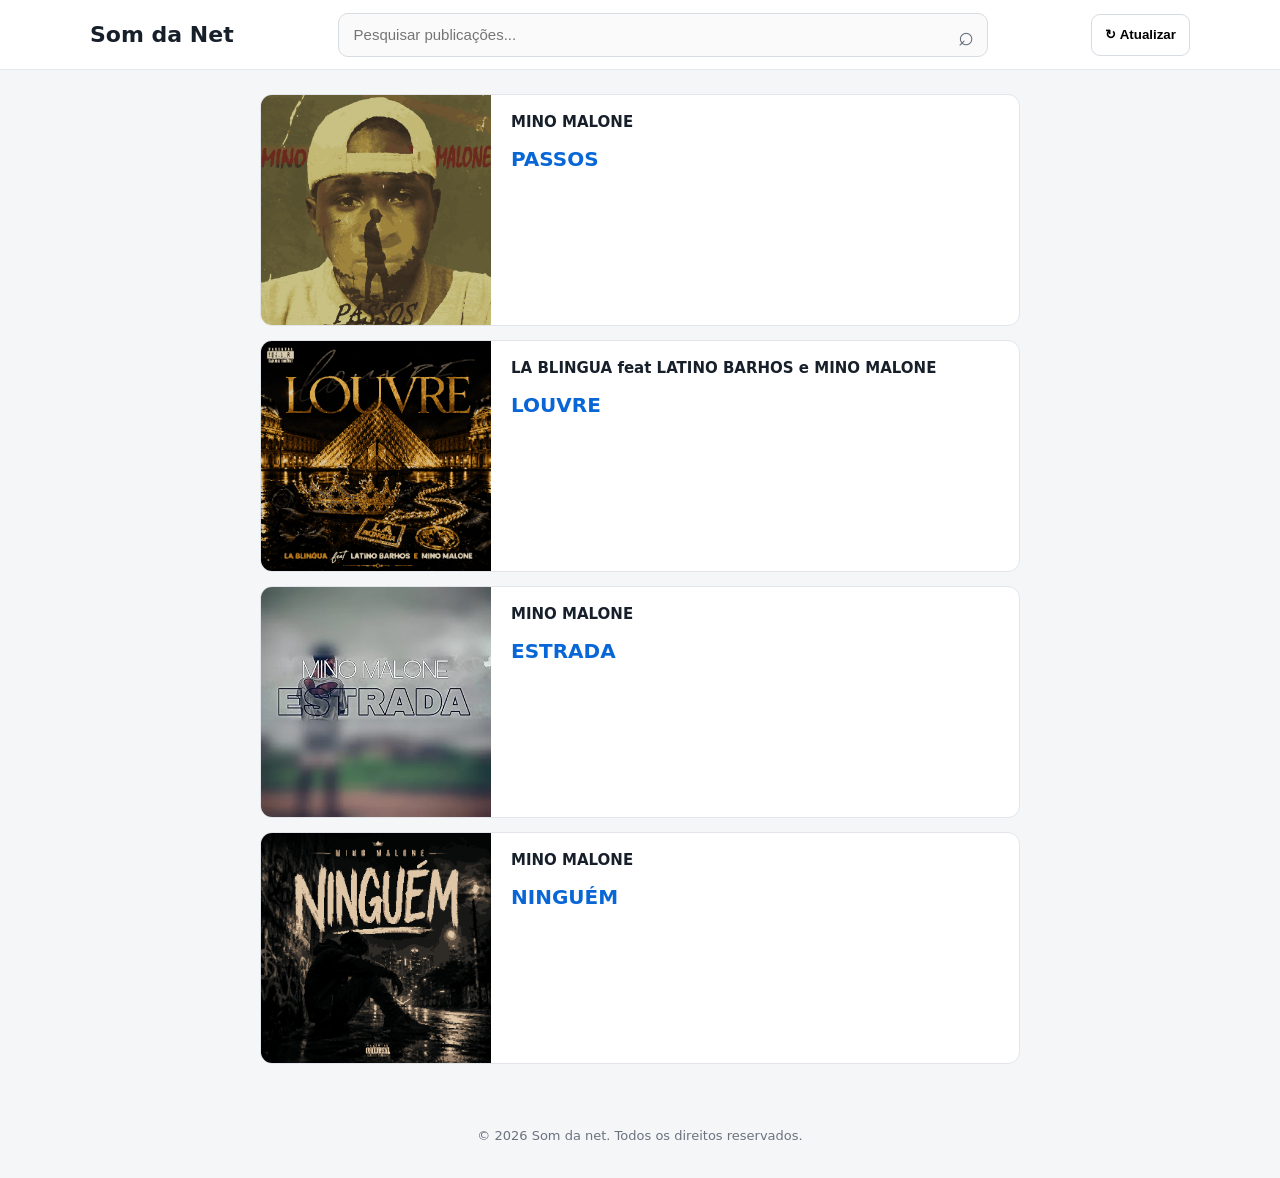
==== index.html @ 211494f0 "Correct title and footer text casing" ====
<!DOCTYPE html>
<html lang="pt">
<head>
  <meta charset="UTF-8">
  <meta name="viewport" content="width=device-width, initial-scale=1.0">
  <title>Som da Net</title>
  <link rel="stylesheet" href="style.css">
</head>
<body>

  <header class="topbar">
    <div class="logo">Som da Net</div>

    <div class="search-wrap">
      <input id="searchInput" type="search" placeholder="Pesquisar publicações..." autocomplete="off">
      <span>⌕</span>
    </div>

    <!-- BOTÃO ATUALIZAR: serve somente para atualizar/recarregar a página -->
    <button id="refreshBtn" class="refresh-btn" title="Atualizar página" aria-label="Atualizar página">
      ↻ <span>Atualizar</span>
    </button>
  </header>

  <main class="container">

    <!-- COLOQUE AQUI O CÓDIGO DO ADSENSE -->
    <!-- Exemplo: cole aqui o código fornecido pelo Google AdSense. -->
    <div class="ad-slot" id="ad-top"></div>

    <section id="feed" class="feed"></section>

    <div id="noResults" class="no-results" hidden>
      <div class="search-icon">⌕</div>
      <strong>Sem resultado</strong>
      <p>Nenhuma publicação encontrada para sua pesquisa.</p>
    </div>

    <!-- COLOQUE AQUI O CÓDIGO DO ADSENSE, SE QUISER OUTRO ANÚNCIO -->
    <div class="ad-slot" id="ad-bottom"></div>

  </main>

  <footer>© 2026 Som da net. Todos os direitos reservados.</footer>

  <script src="script.js"></script>
</body>
</html>
---- style.css ----
* {
  box-sizing: border-box;
}

body {
  margin: 0;
  background: #f5f6f8;
  color: #17202a;
  font-family: system-ui, -apple-system, BlinkMacSystemFont, "Segoe UI", Roboto, Arial, sans-serif;
}

.topbar {
  position: sticky;
  top: 0;
  z-index: 20;
  min-height: 70px;
  background: #fff;
  border-bottom: 1px solid #e5e7eb;
  display: flex;
  align-items: center;
  gap: 22px;
  padding: 12px max(18px, calc((100% - 1100px) / 2));
}

.logo {
  font-size: 22px;
  font-weight: 800;
  white-space: nowrap;
}

.search-wrap {
  position: relative;
  flex: 1;
  max-width: 650px;
  margin: auto;
}

.search-wrap input {
  width: 100%;
  height: 44px;
  border: 1px solid #d7dce2;
  border-radius: 10px;
  padding: 0 42px 0 15px;
  font-size: 15px;
  outline: none;
  background: #fafafa;
}

.search-wrap input:focus {
  border-color: #1877f2;
  background: #fff;
}

.search-wrap span {
  position: absolute;
  right: 14px;
  top: 7px;
  font-size: 27px;
  color: #68717c;
}

.refresh-btn {
  border: 1px solid #d7dce2;
  background: #fff;
  border-radius: 9px;
  height: 42px;
  padding: 0 13px;
  font-weight: 650;
  cursor: pointer;
  white-space: nowrap;
}

.refresh-btn:hover {
  background: #f1f3f5;
}

.refresh-btn:active {
  transform: scale(.98);
}

.container {
  width: min(760px, calc(100% - 28px));
  margin: 24px auto 40px;
}

.ad-slot {
  min-height: 0;
  margin: 0 0 16px;
}

/*
  O espaço acima fica vazio enquanto você não colocar um anúncio.
  Quando colar o código real do AdSense no local indicado no HTML,
  o próprio AdSense será responsável por renderizar o anúncio.
*/

.feed {
  display: flex;
  flex-direction: column;
  gap: 14px;
}

.post {
  background: #fff;
  border: 1px solid #e2e5e9;
  border-radius: 12px;
  overflow: hidden;
  display: grid;
  grid-template-columns: 230px 1fr;
  min-height: 180px;
}

.post-image {
  width: 100%;
  height: 100%;
  min-height: 180px;
  object-fit: cover;
  display: block;
  background: #e9edf1;
}

.post-content {
  padding: 18px 20px;
}

.post-name {
  font-weight: 750;
  font-size: 15px;
  margin-bottom: 5px;
}

.post-date {
  color: #77808a;
  font-size: 13px;
  margin-bottom: 16px;
}

.post-title {
  display: inline-block;
  color: #0866d6;
  font-size: 20px;
  line-height: 1.25;
  font-weight: 750;
  text-decoration: none;
}

.post-title:hover {
  text-decoration: underline;
}

.no-results {
  background: #fff;
  border: 1px solid #e2e5e9;
  border-radius: 12px;
  padding: 34px 20px;
  text-align: center;
  color: #334155;
}

.no-results .search-icon {
  font-size: 36px;
  color: #64748b;
  margin-bottom: 5px;
}

.no-results strong {
  display: block;
  font-size: 17px;
}

.no-results p {
  margin: 6px 0 0;
  color: #7a8490;
}

footer {
  text-align: center;
  color: #6b7280;
  font-size: 13px;
  padding: 24px 15px 35px;
}

@media (max-width: 650px) {
  .topbar {
    flex-wrap: wrap;
    gap: 10px;
    padding: 11px 14px;
  }

  .logo {
    order: 1;
  }

  .refresh-btn {
    order: 2;
    margin-left: auto;
    width: 44px;
    padding: 0;
    font-size: 22px;
  }

  .refresh-btn span {
    display: none;
  }

  .search-wrap {
    order: 3;
    flex-basis: 100%;
    max-width: none;
  }

  .container {
    width: min(100% - 20px, 760px);
    margin-top: 14px;
  }

  .post {
    grid-template-columns: 1fr;
  }

  .post-image {
    height: 210px;
    min-height: 0;
  }

  .post-content {
    padding: 15px;
  }

  .post-title {
    font-size: 18px;
  }
}
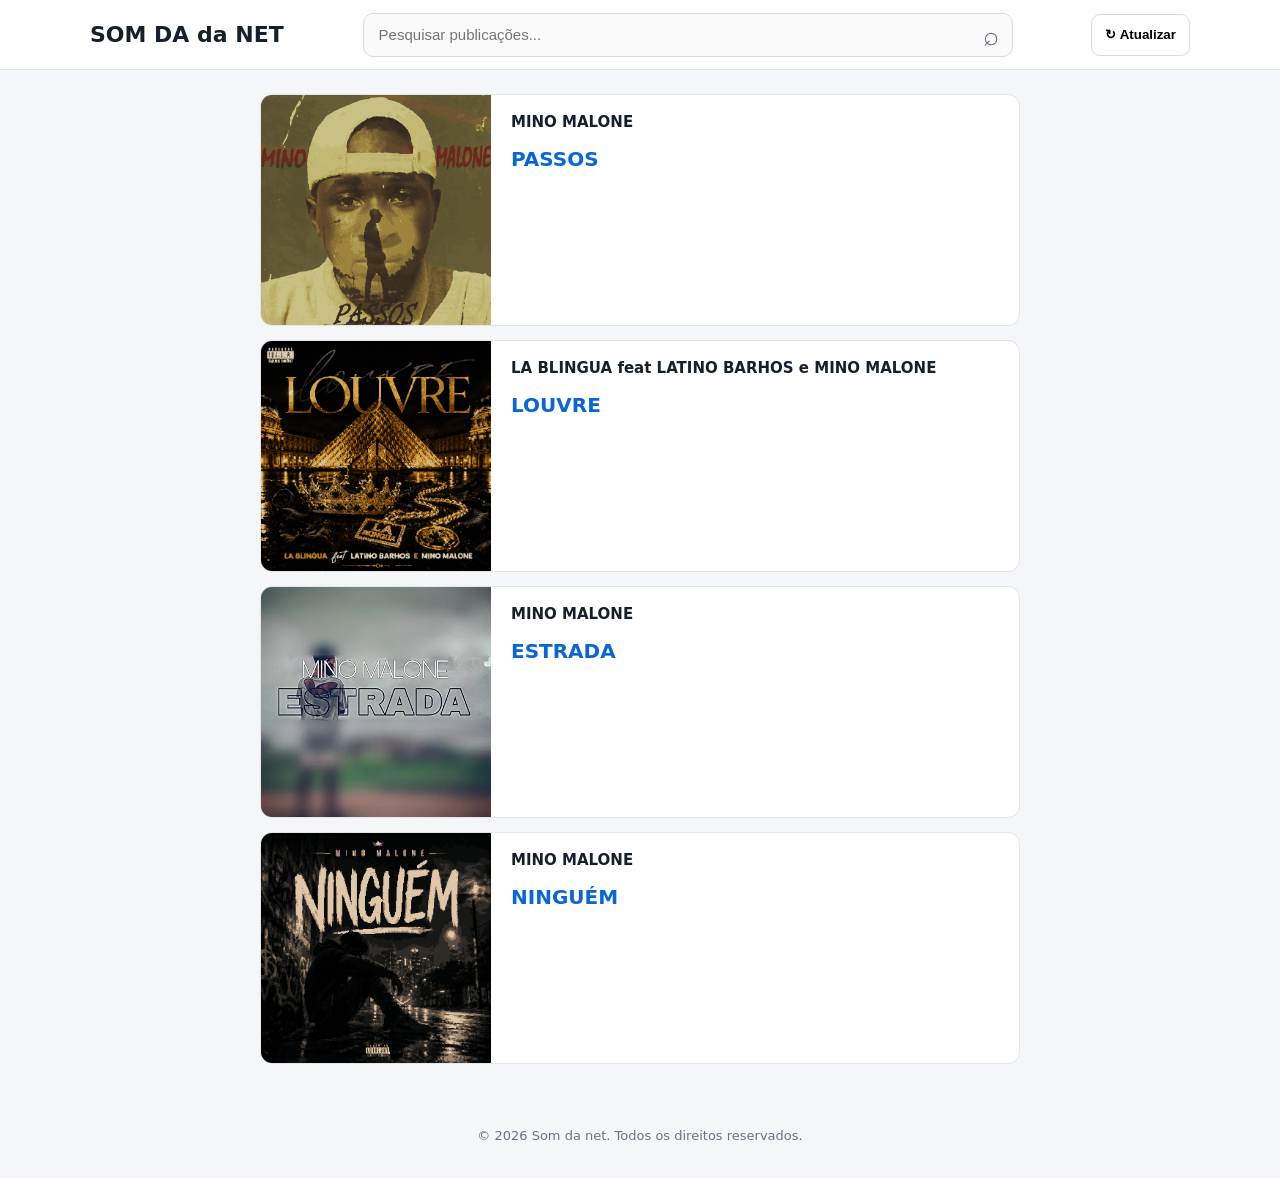
==== commit 37a42b89: "Update logo text from 'Som da Net' to 'SOM DA da NET'" ====
--- a/index.html
+++ b/index.html
@@ -9,7 +9,7 @@
 <body>
 
   <header class="topbar">
-    <div class="logo">Som da Net</div>
+    <div class="logo">SOM DA da NET</div>
 
     <div class="search-wrap">
       <input id="searchInput" type="search" placeholder="Pesquisar publicações..." autocomplete="off">
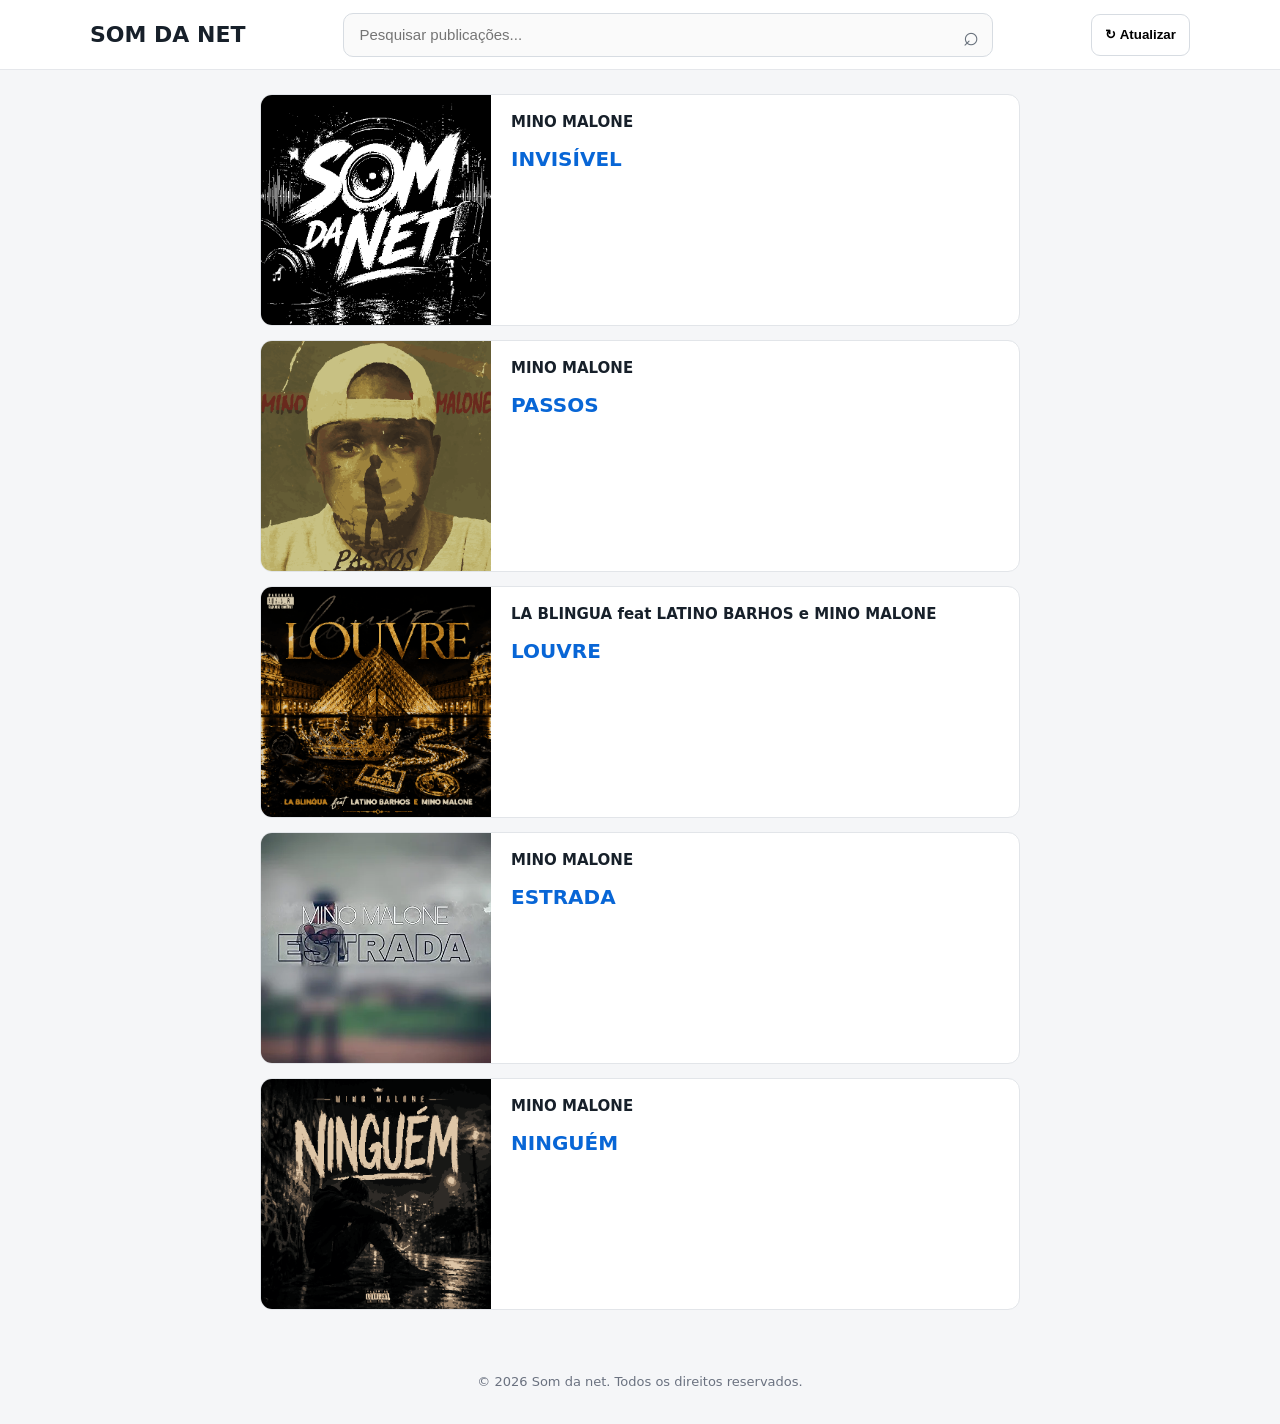
==== commit 8d77f088: "Update logo text in header" ====
--- a/index.html
+++ b/index.html
@@ -9,7 +9,7 @@
 <body>
 
   <header class="topbar">
-    <div class="logo">SOM DA da NET</div>
+    <div class="logo">SOM DA NET</div>
 
     <div class="search-wrap">
       <input id="searchInput" type="search" placeholder="Pesquisar publicações..." autocomplete="off">
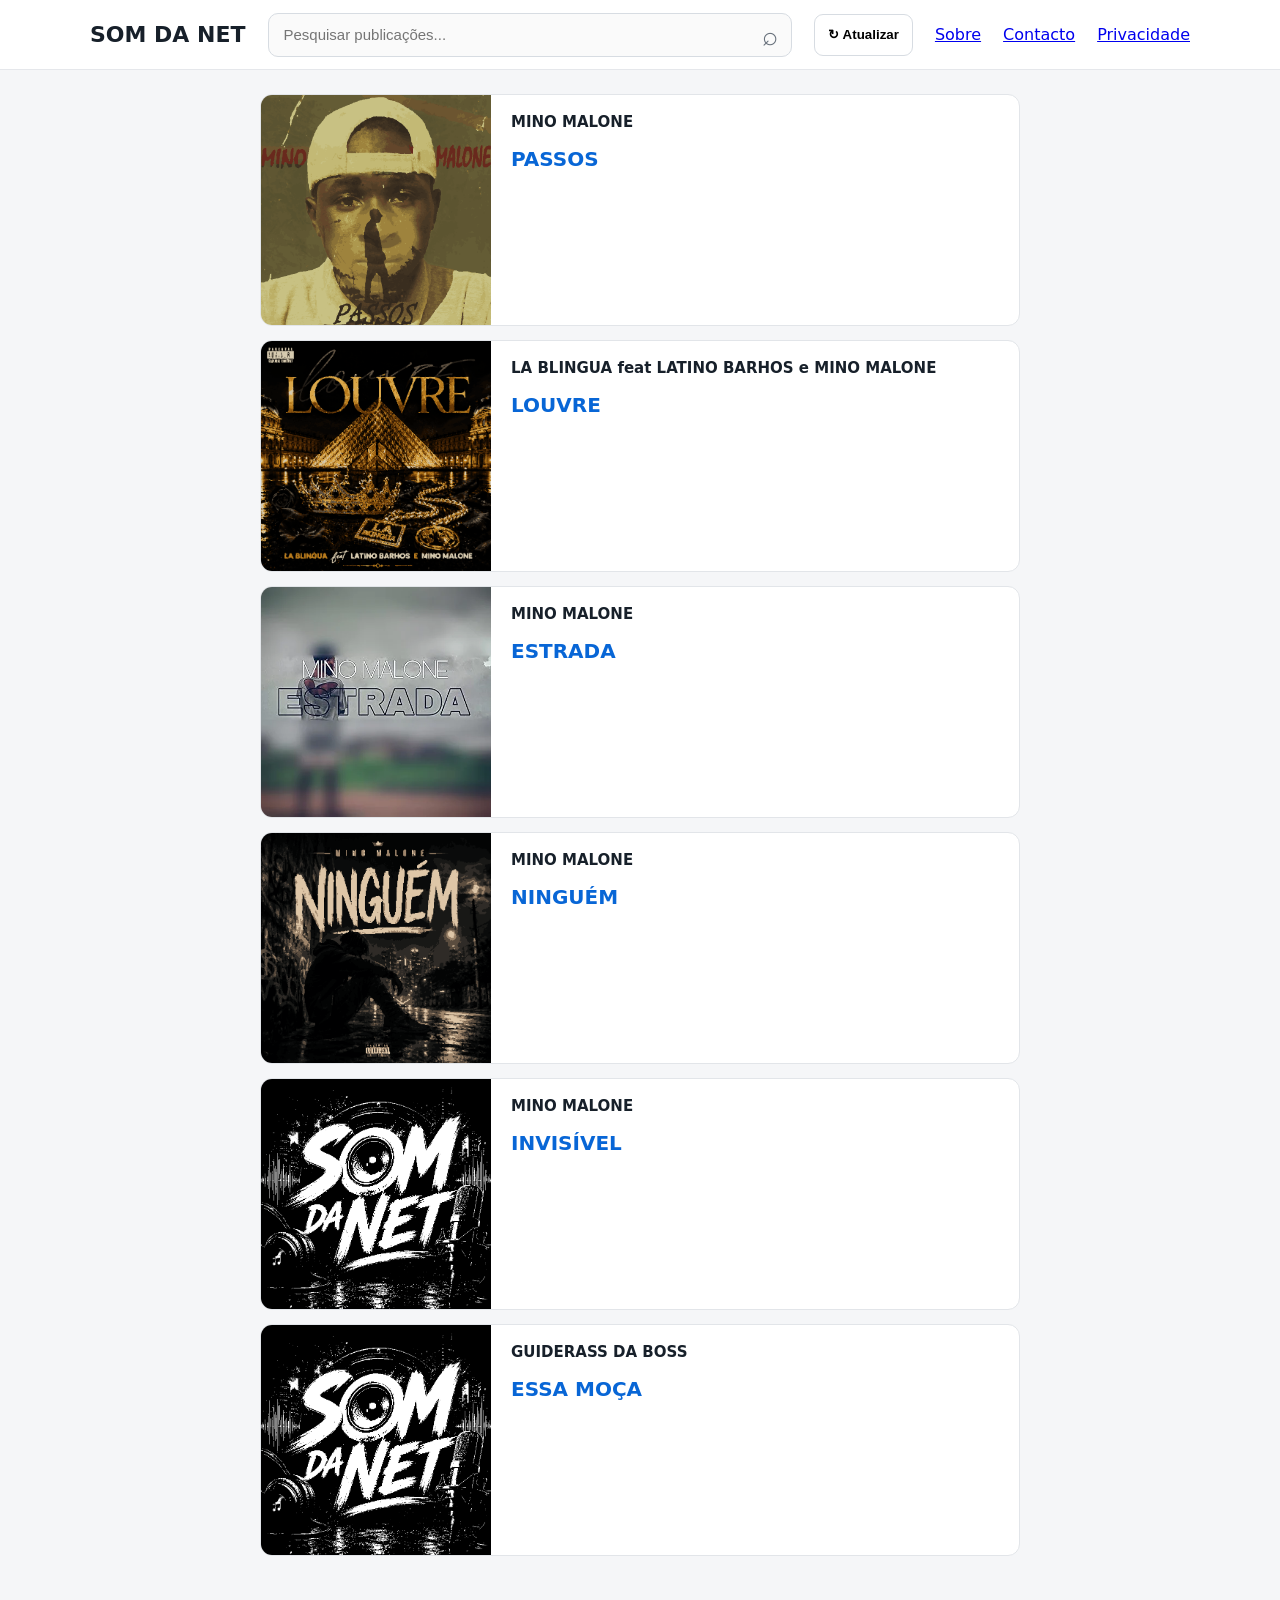
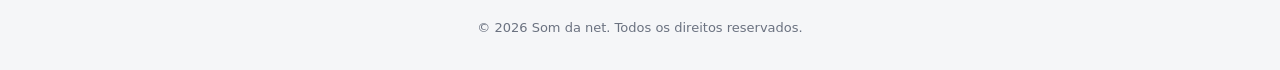
==== commit 9a84d79f: "Fix HTML formatting for navigation links" ====
--- a/index.html
+++ b/index.html
@@ -20,6 +20,10 @@
     <button id="refreshBtn" class="refresh-btn" title="Atualizar página" aria-label="Atualizar página">
       ↻ <span>Atualizar</span>
     </button>
+
+    <a href="sobre.html">Sobre</a>
+<a href="contacto.html">Contacto</a>
+<a href="privacidade.html">Privacidade</a>
   </header>
 
   <main class="container">
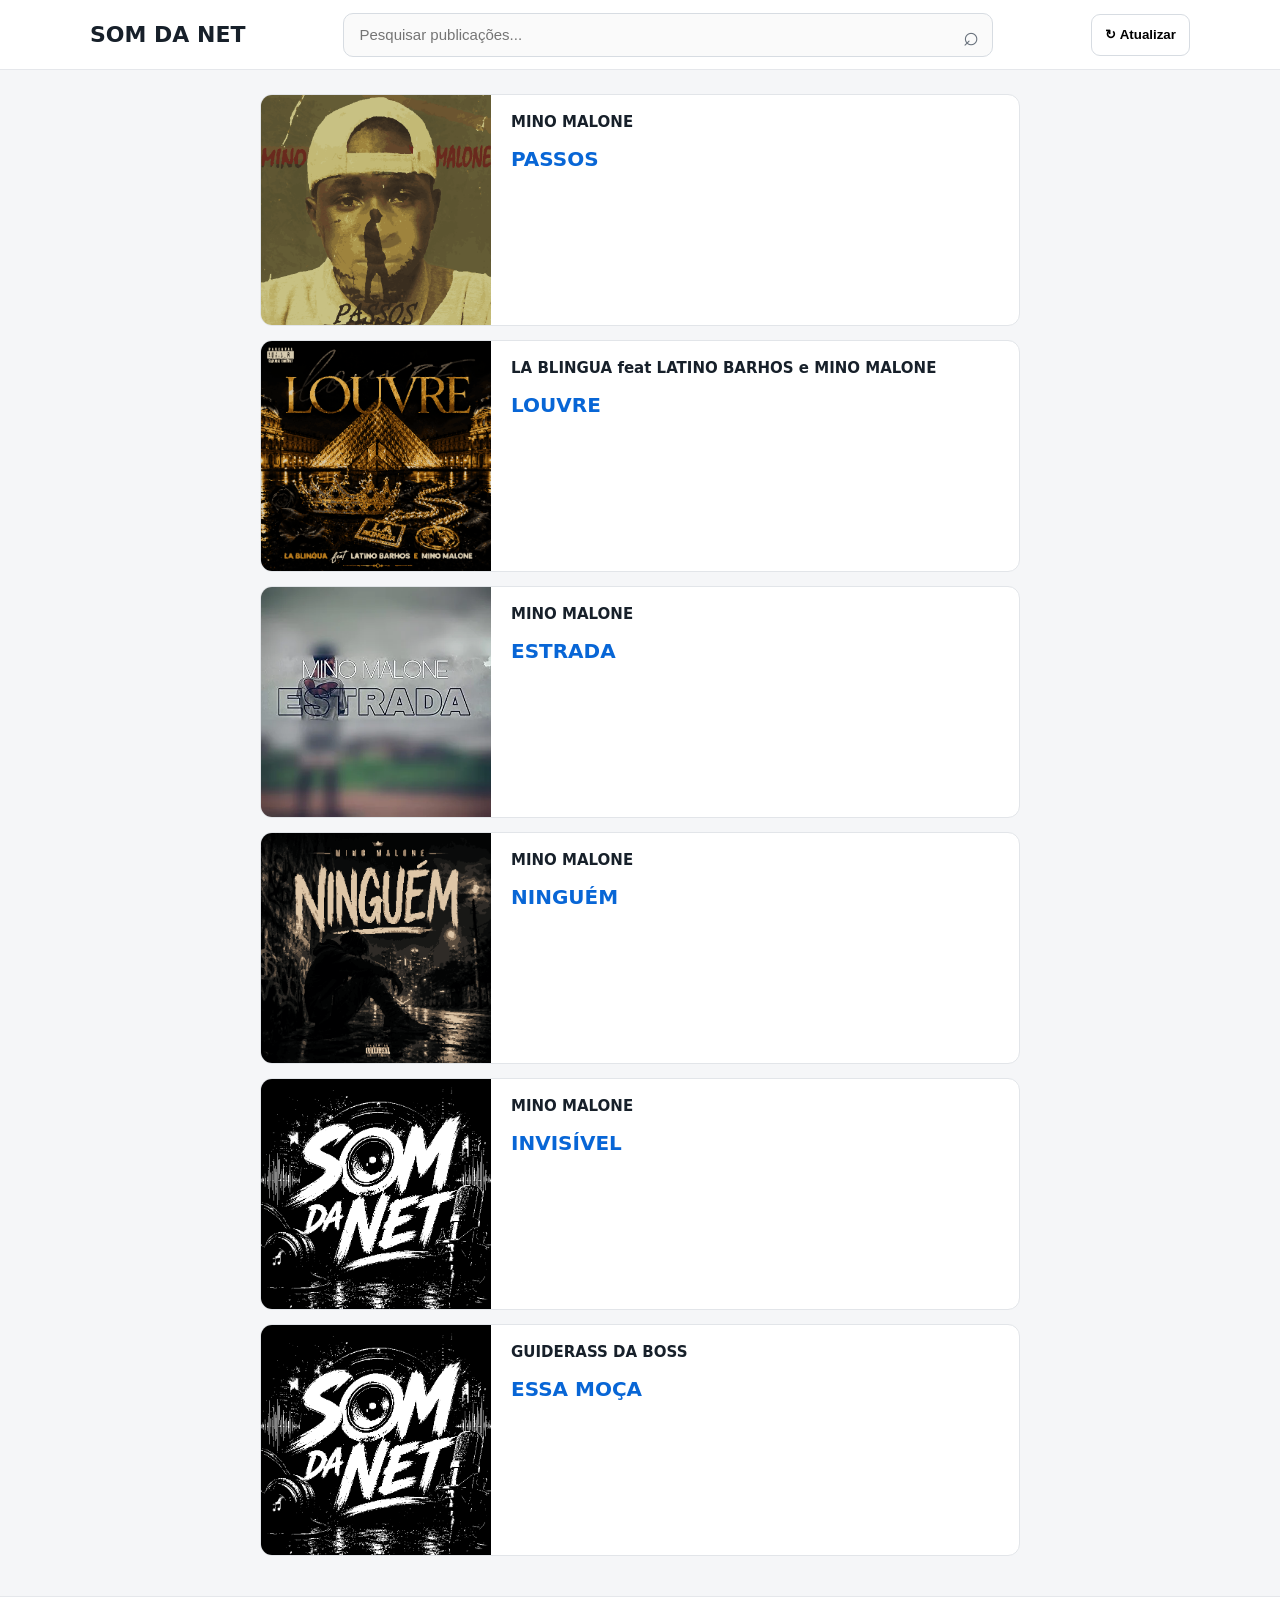
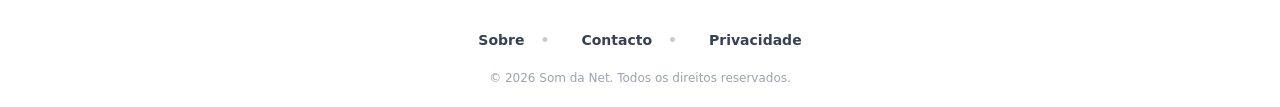
==== commit b3320bfd: "Update footer with links and copyright Added footer links and copyright information." ====
--- a/index.html
+++ b/index.html
@@ -21,9 +21,7 @@
       ↻ <span>Atualizar</span>
     </button>
 
-    <a href="sobre.html">Sobre</a>
-<a href="contacto.html">Contacto</a>
-<a href="privacidade.html">Privacidade</a>
+  
   </header>
 
   <main class="container">
@@ -45,7 +43,19 @@
 
   </main>
 
-  <footer>© 2026 Som da net. Todos os direitos reservados.</footer>
+  <footer>
+
+  <div class="footer-links">
+    <a href="sobre.html">Sobre</a>
+    <a href="contacto.html">Contacto</a>
+    <a href="privacidade.html">Privacidade</a>
+  </div>
+
+  <div class="copyright">
+    © 2026 Som da Net. Todos os direitos reservados.
+  </div>
+
+  </footer>
 
   <script src="script.js"></script>
 </body>
--- a/style.css
+++ b/style.css
@@ -174,10 +174,66 @@
 }
 
 footer {
+  margin-top: 40px;
+  padding: 28px 15px 22px;
   text-align: center;
+  background: #ffffff;
+  border-top: 1px solid #e5e7eb;
   color: #6b7280;
-  font-size: 13px;
-  padding: 24px 15px 35px;
+}
+
+.footer-links {
+  display: flex;
+  justify-content: center;
+  align-items: center;
+  flex-wrap: wrap;
+  gap: 8px;
+  margin-bottom: 16px;
+}
+
+.footer-links a {
+  color: #374151;
+  text-decoration: none;
+  font-size: 14px;
+  font-weight: 600;
+  padding: 7px 12px;
+  border-radius: 18px;
+  transition: background 0.2s ease, color 0.2s ease;
+}
+
+.footer-links a:hover {
+  background: #f1f3f5;
+  color: #000;
+}
+
+.footer-links a:not(:last-child)::after {
+  content: "•";
+  margin-left: 16px;
+  color: #c7cbd1;
+}
+
+.copyright {
+  font-size: 12px;
+  color: #9ca3af;
+}
+
+@media (max-width: 600px) {
+  footer {
+    padding: 24px 12px 20px;
+  }
+
+  .footer-links {
+    gap: 4px;
+  }
+
+  .footer-links a {
+    font-size: 13px;
+    padding: 6px 8px;
+  }
+
+  .footer-links a:not(:last-child)::after {
+    margin-left: 10px;
+  }
 }
 
 @media (max-width: 650px) {
@@ -230,4 +286,5 @@
   .post-title {
     font-size: 18px;
   }
-}
+  }
+
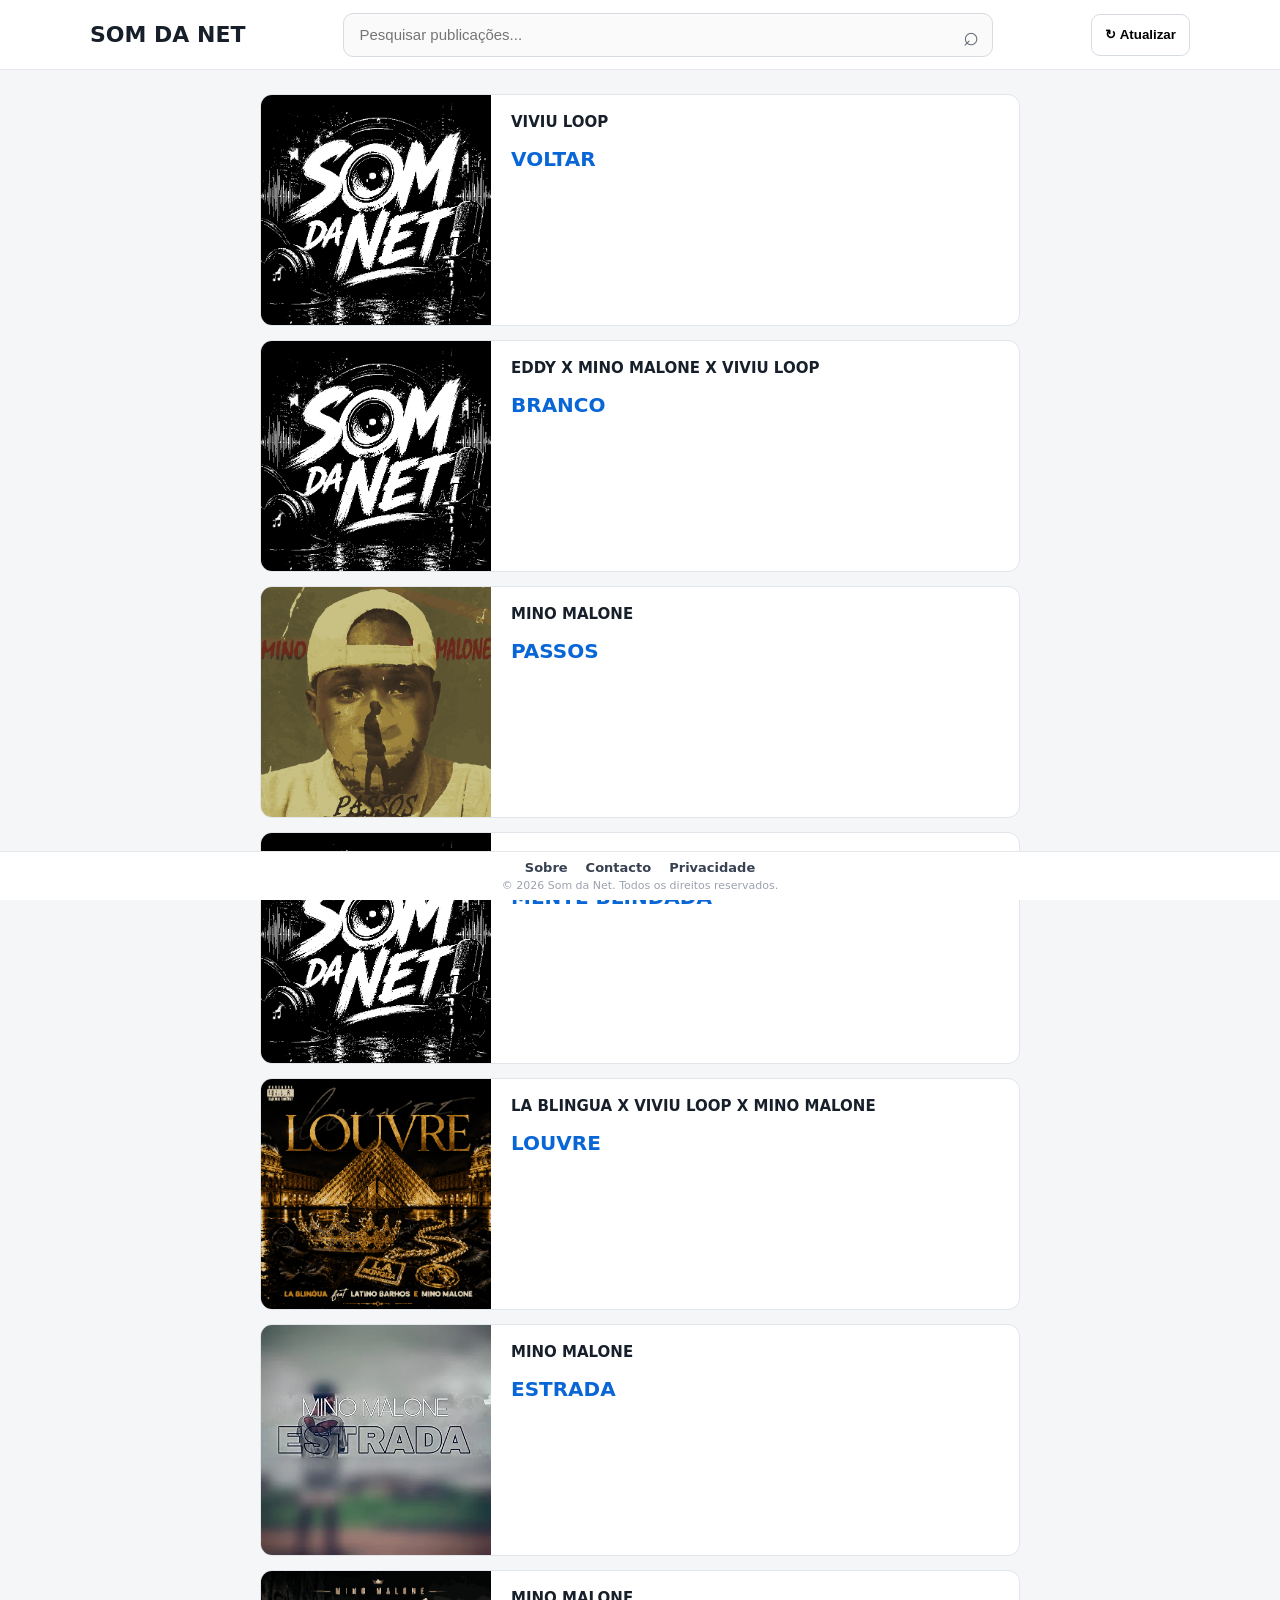
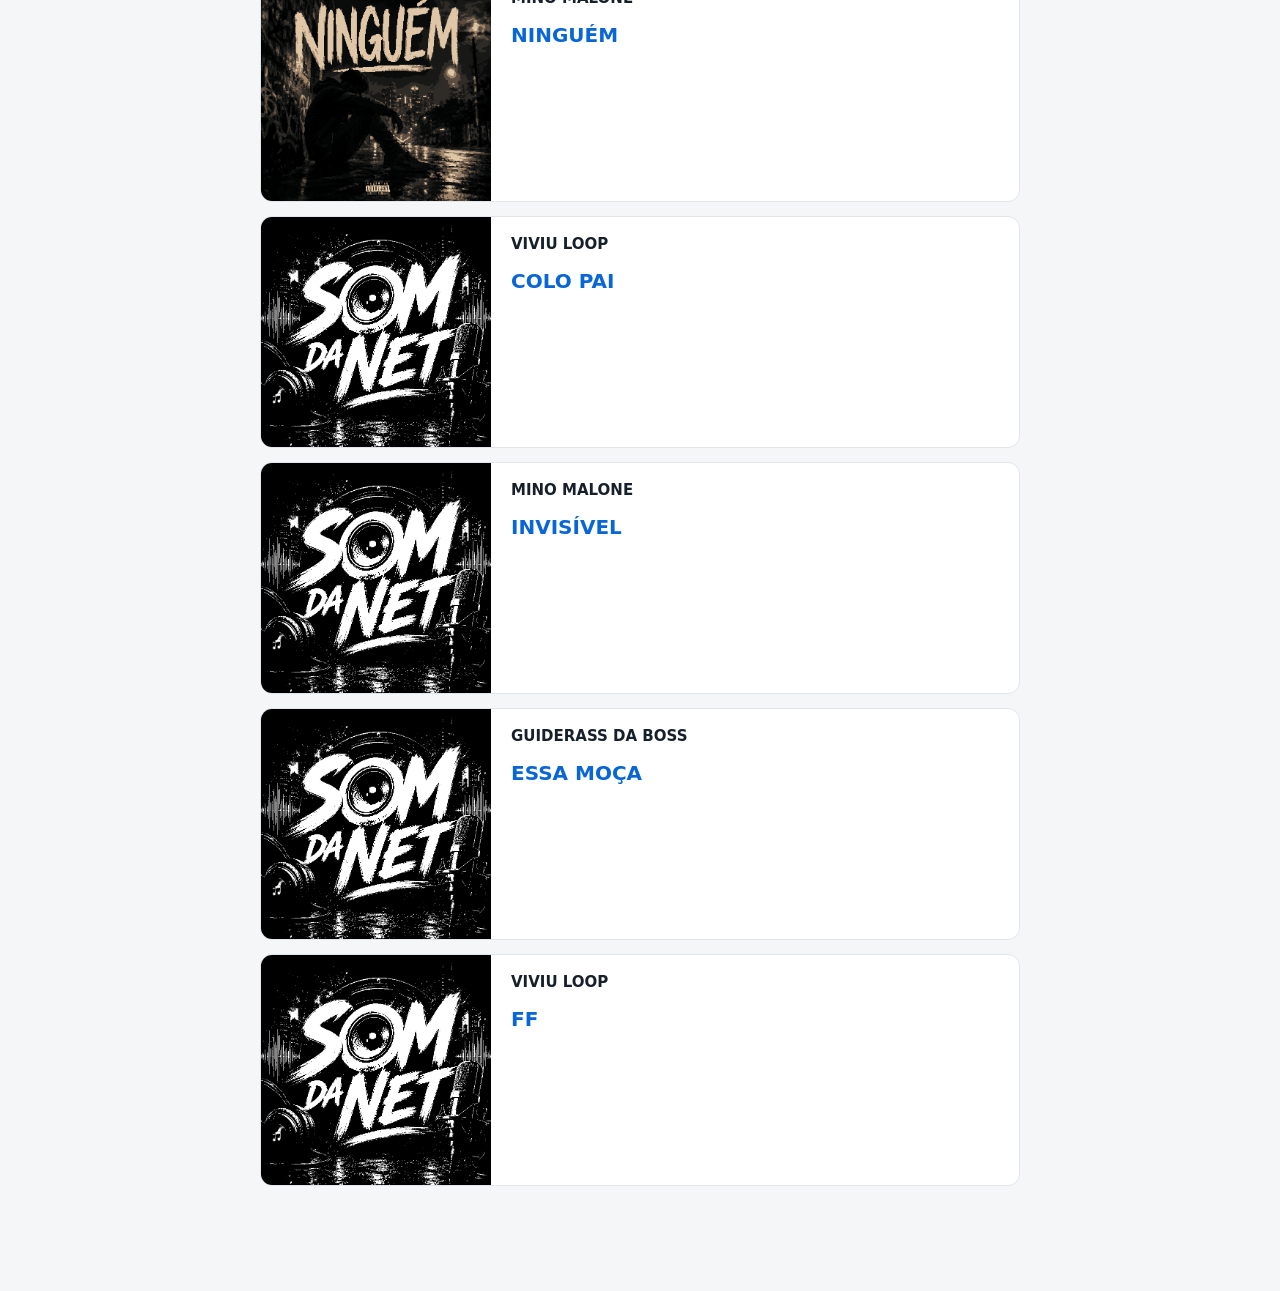
==== commit da3b614a: "Include Google Ads script in index.html Add Google Ads script to the HTML file" ====
--- a/index.html
+++ b/index.html
@@ -5,6 +5,8 @@
   <meta name="viewport" content="width=device-width, initial-scale=1.0">
   <title>Som da Net</title>
   <link rel="stylesheet" href="style.css">
+  <script async src="https://pagead2.googlesyndication.com/pagead/js/adsbygoogle.js?client=ca-pub-6525262785053229"
+     crossorigin="anonymous"></script>
 </head>
 <body>
 
--- a/style.css
+++ b/style.css
@@ -7,6 +7,8 @@
   background: #f5f6f8;
   color: #17202a;
   font-family: system-ui, -apple-system, BlinkMacSystemFont, "Segoe UI", Roboto, Arial, sans-serif;
+
+  padding-bottom: 65px;
 }
 
 .topbar {
@@ -174,67 +176,44 @@
 }
 
 footer {
-  margin-top: 40px;
-  padding: 28px 15px 22px;
+  position: fixed;
+  bottom: 0;
+  left: 0;
+  width: 100%;
+  z-index: 30;
+
+  background: #fff;
+  border-top: 1px solid #e5e7eb;
+
+  padding: 8px 12px;
   text-align: center;
-  background: #ffffff;
-  border-top: 1px solid #e5e7eb;
   color: #6b7280;
+  font-size: 12px;
 }
 
 .footer-links {
   display: flex;
   justify-content: center;
   align-items: center;
-  flex-wrap: wrap;
-  gap: 8px;
-  margin-bottom: 16px;
+  gap: 18px;
+  margin-bottom: 4px;
 }
 
 .footer-links a {
   color: #374151;
   text-decoration: none;
-  font-size: 14px;
+  font-size: 13px;
   font-weight: 600;
-  padding: 7px 12px;
-  border-radius: 18px;
-  transition: background 0.2s ease, color 0.2s ease;
 }
 
 .footer-links a:hover {
-  background: #f1f3f5;
-  color: #000;
-}
-
-.footer-links a:not(:last-child)::after {
-  content: "•";
-  margin-left: 16px;
-  color: #c7cbd1;
+  text-decoration: underline;
 }
 
 .copyright {
-  font-size: 12px;
+  font-size: 11px;
   color: #9ca3af;
-}
-
-@media (max-width: 600px) {
-  footer {
-    padding: 24px 12px 20px;
-  }
-
-  .footer-links {
-    gap: 4px;
-  }
-
-  .footer-links a {
-    font-size: 13px;
-    padding: 6px 8px;
-  }
-
-  .footer-links a:not(:last-child)::after {
-    margin-left: 10px;
-  }
-}
+  }
 
 @media (max-width: 650px) {
   .topbar {
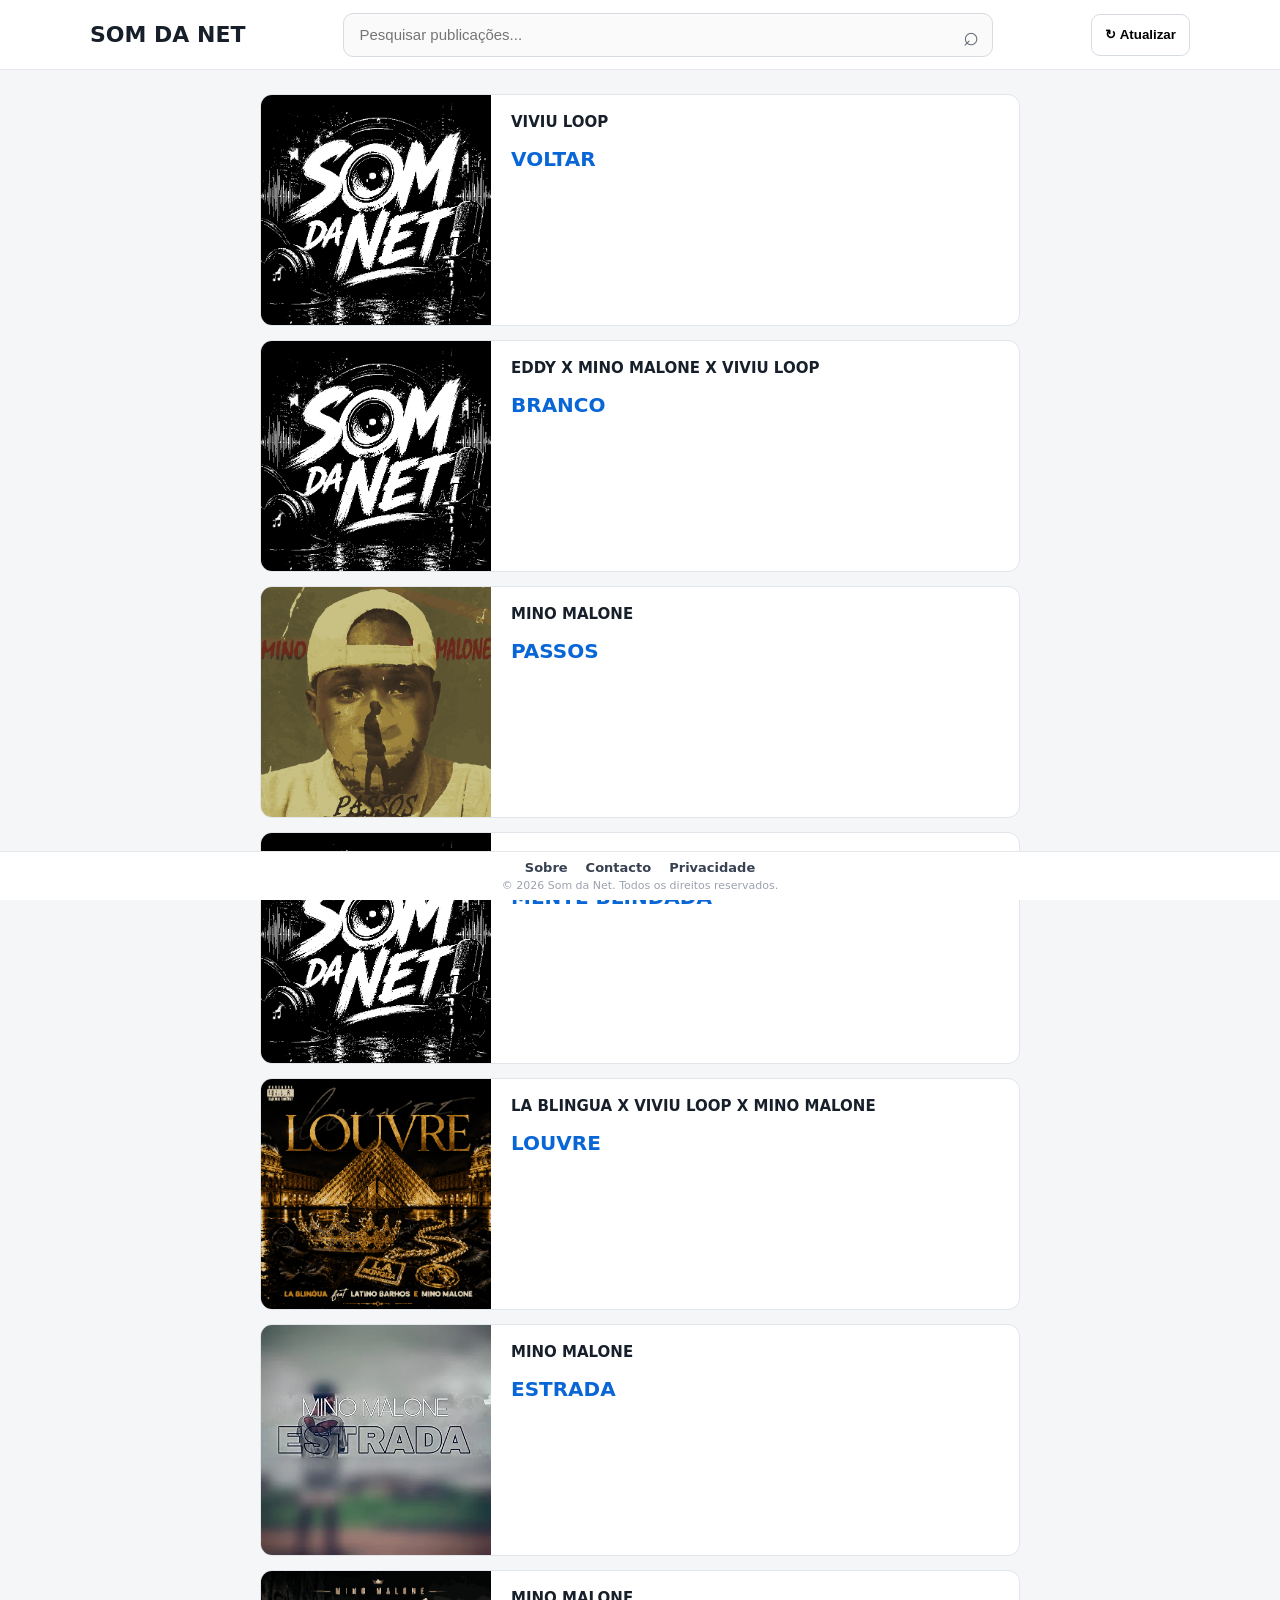
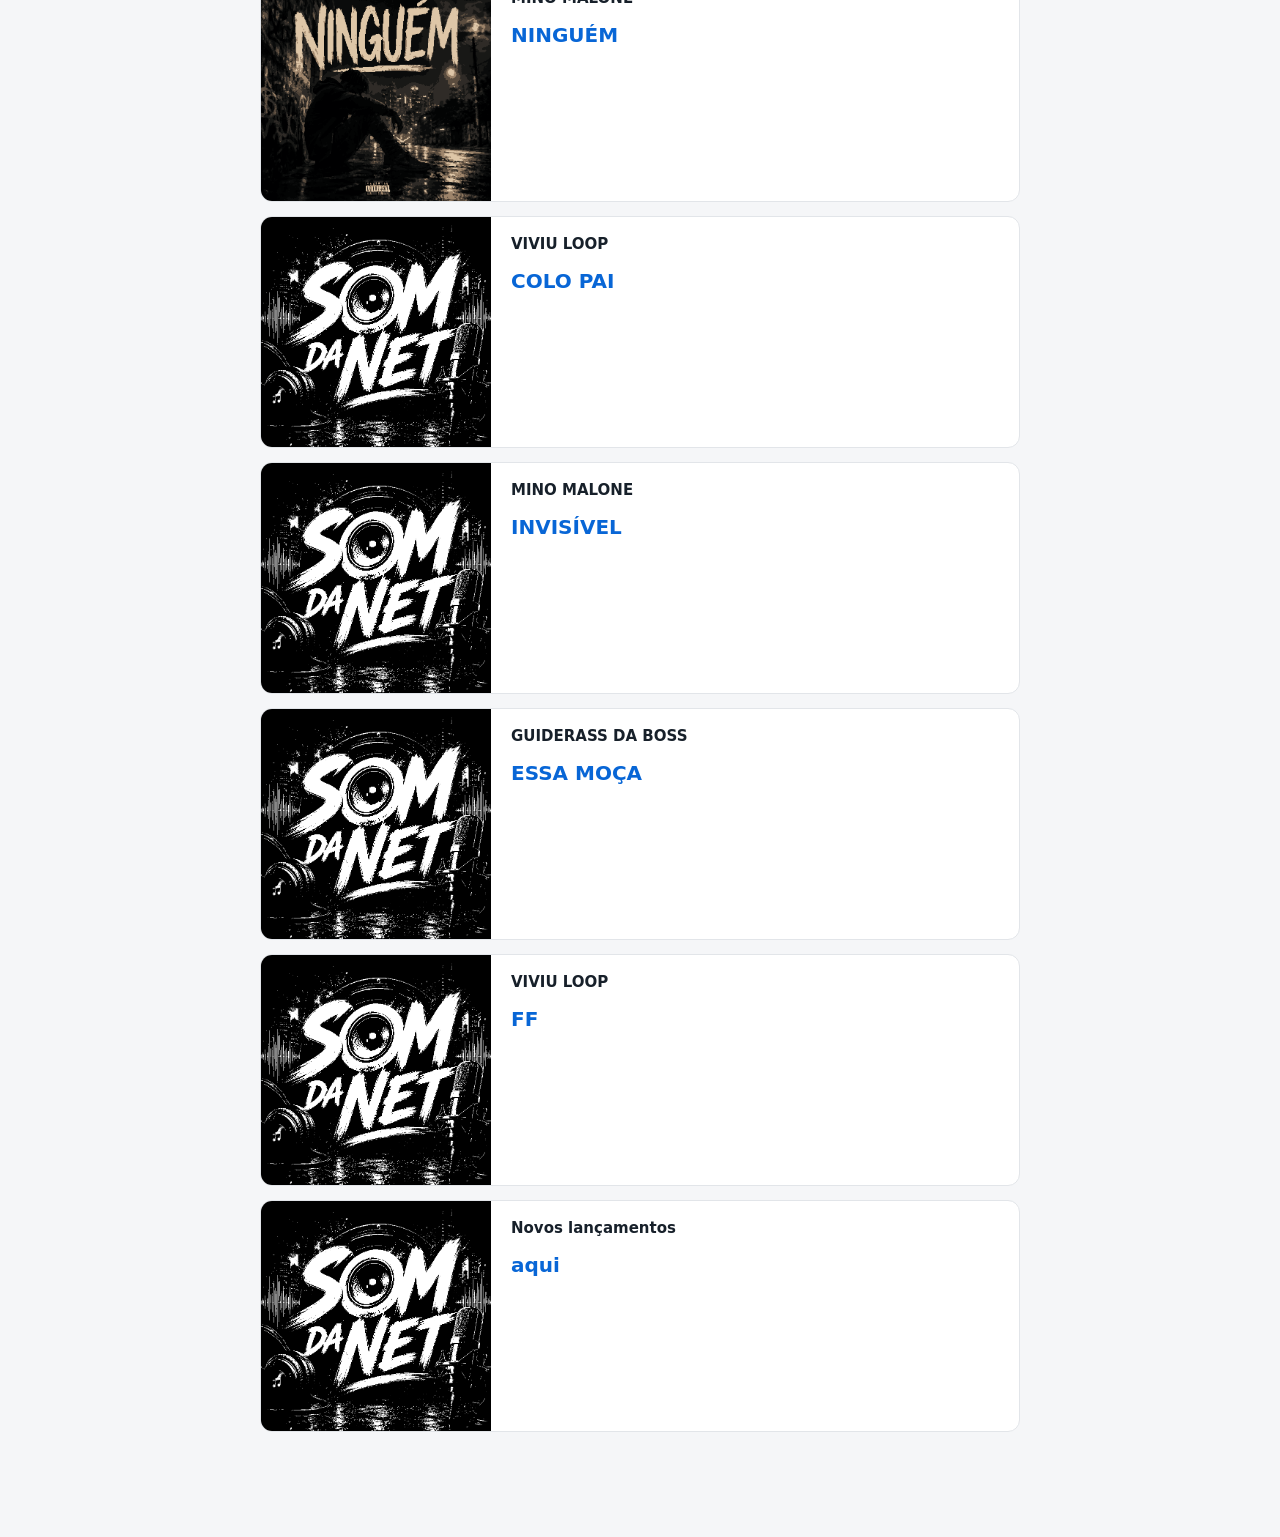
==== commit 8ff9e40c: "Add Google AdSense meta tag to index.html" ====
--- a/index.html
+++ b/index.html
@@ -5,8 +5,9 @@
   <meta name="viewport" content="width=device-width, initial-scale=1.0">
   <title>Som da Net</title>
   <link rel="stylesheet" href="style.css">
-  <script async src="https://pagead2.googlesyndication.com/pagead/js/adsbygoogle.js?client=ca-pub-6525262785053229"
+<script async src="https://pagead2.googlesyndication.com/pagead/js/adsbygoogle.js?client=ca-pub-9067575652301882"
      crossorigin="anonymous"></script>
+<meta name="google-adsense-account" content="ca-pub-9067575652301882">
 </head>
 <body>
 
